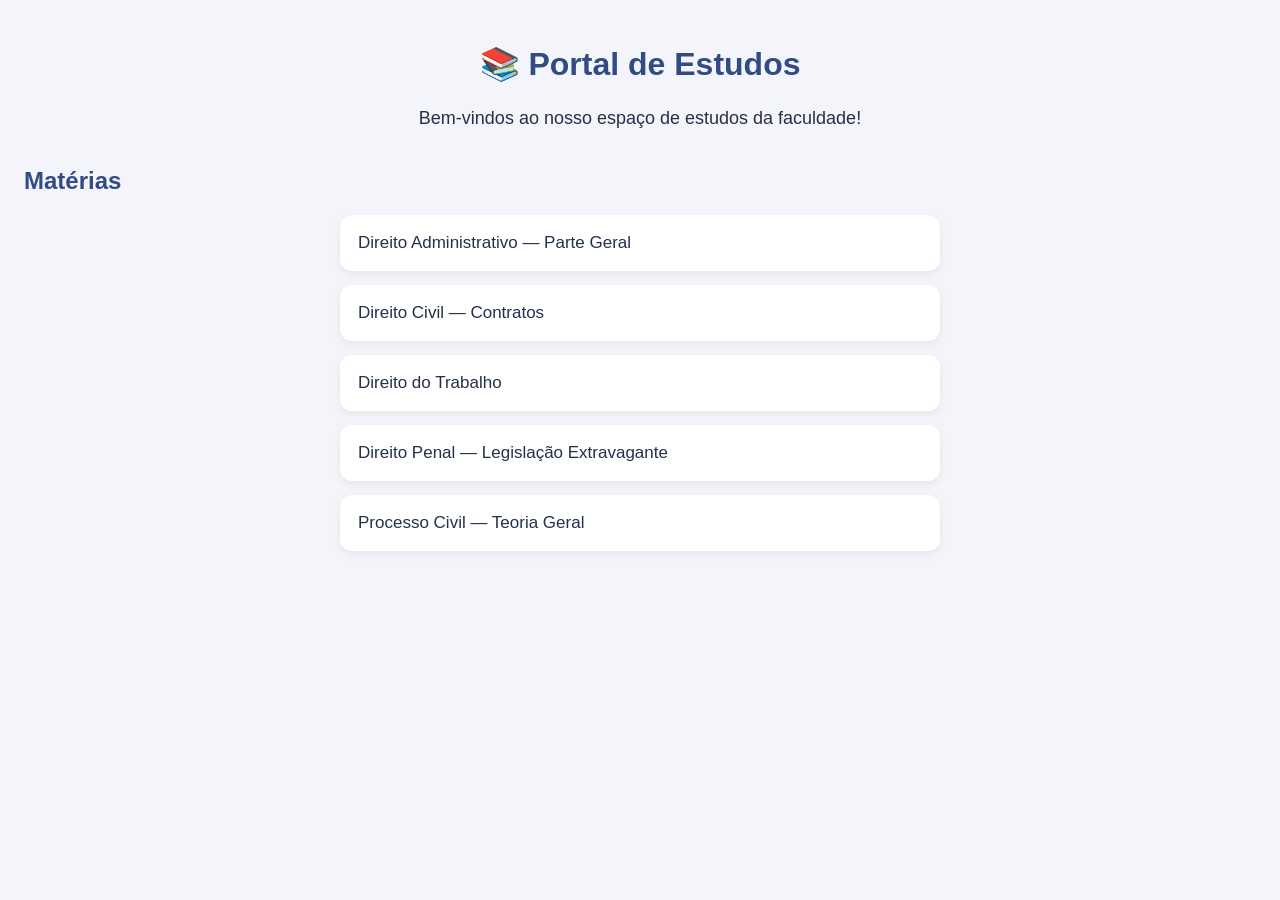
==== frontend/index.html @ 93d74b7c "Cria pagina inicial do portal" ====
<!DOCTYPE html>
<html lang="pt-BR">
<head>
    <meta charset="UTF-8">
        <meta name="viewport" content="width=device-width, initial-scale=1.0">
            <title>Portal de Estudos</title>
            <link rel="stylesheet" href="style.css">
            </head>
            <body>
                <h1>📚 Portal de Estudos</h1>
                    <p>Bem-vindos ao nosso espaço de estudos da faculdade!</p>

                        <h2>Matérias</h2>

                            <button>Direito Administrativo — Parte Geral</button>
                                <button>Direito Civil — Contratos</button>
                                    <button>Direito do Trabalho</button>
                                        <button>Direito Penal — Legislação Extravagante</button>
                                            <button>Processo Civil — Teoria Geral</button>
                                            </body>
                                            </html>
---- frontend/style.css ----
* {
        box-sizing: border-box;
        }

        body {
            margin: 0;
                padding: 24px;
                    font-family: Arial, sans-serif;
                        background: #f3f5fb;
                            color: #25304a;
                            }

                            h1 {
                                text-align: center;
                                    color: #334b85;
                                        font-size: 32px;
                                        }

                                        p {
                                            text-align: center;
                                                font-size: 18px;
                                                    line-height: 1.5;
                                                    }

                                                    h2 {
                                                        margin-top: 35px;
                                                            color: #334b85;
                                                            }

                                                            button {
                                                                display: block;
                                                                    width: 100%;
                                                                        max-width: 600px;
                                                                            margin: 14px auto;
                                                                                padding: 18px;
                                                                                    border: none;
                                                                                        border-radius: 12px;
                                                                                            background: white;
                                                                                                color: #25304a;
                                                                                                    font-size: 17px;
                                                                                                        text-align: left;
                                                                                                            box-shadow: 0 3px 10px #00000010;
                                                                                                                cursor: pointer;
                                                                                                                }

                                                                                                                button:hover {
                                                                                                                    background: #e5ebff;
                                                                                                                    }
}
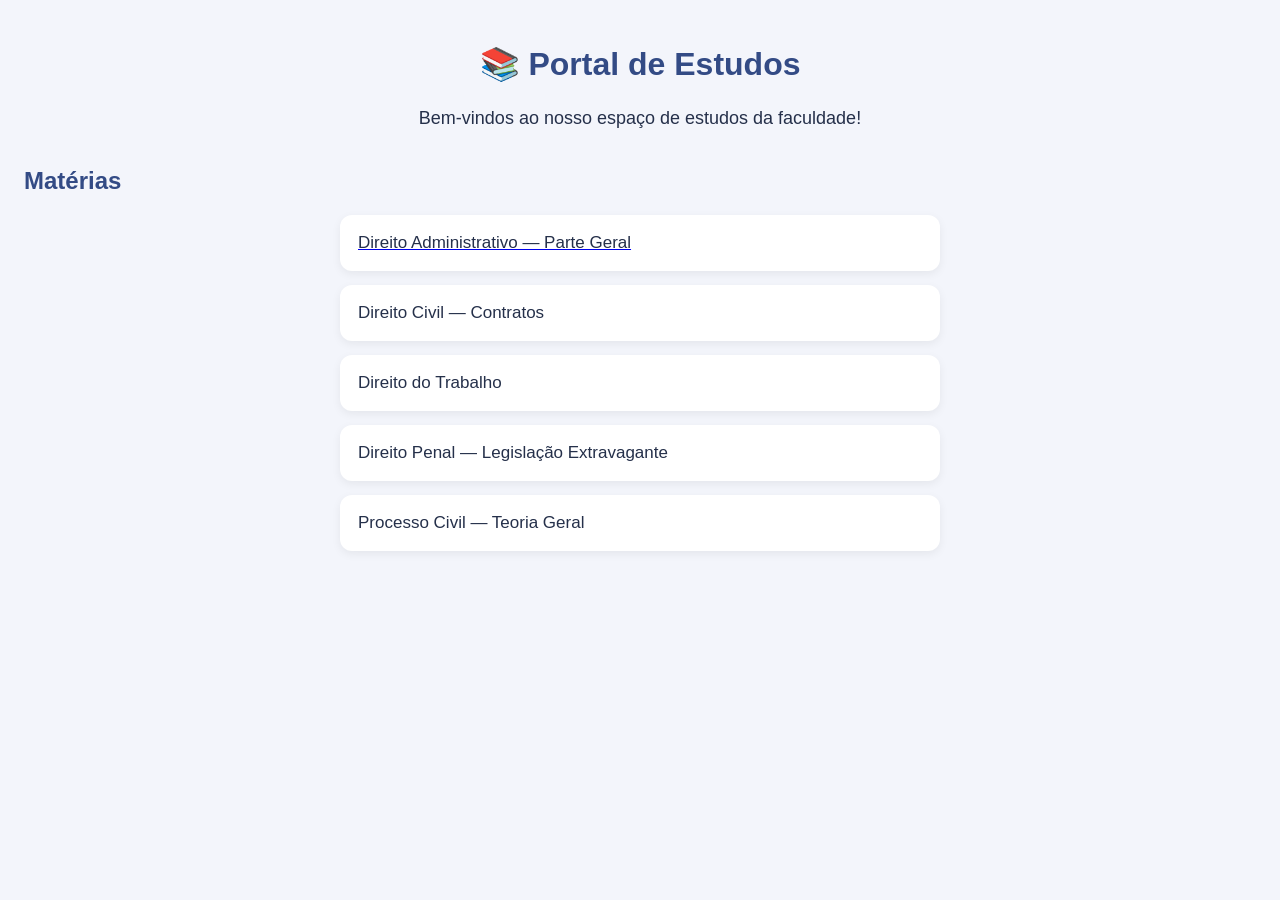
==== commit 69223caa: "Conecta materia de Administrativo." ====
--- a/frontend/index.html
+++ b/frontend/index.html
@@ -12,7 +12,9 @@
 
                         <h2>Matérias</h2>
 
-                            <button>Direito Administrativo — Parte Geral</button>
+                            <a href="administrativo.html">
+                                    <button>Direito Administrativo — Parte Geral</button>
+                            </a>
                                 <button>Direito Civil — Contratos</button>
                                     <button>Direito do Trabalho</button>
                                         <button>Direito Penal — Legislação Extravagante</button>
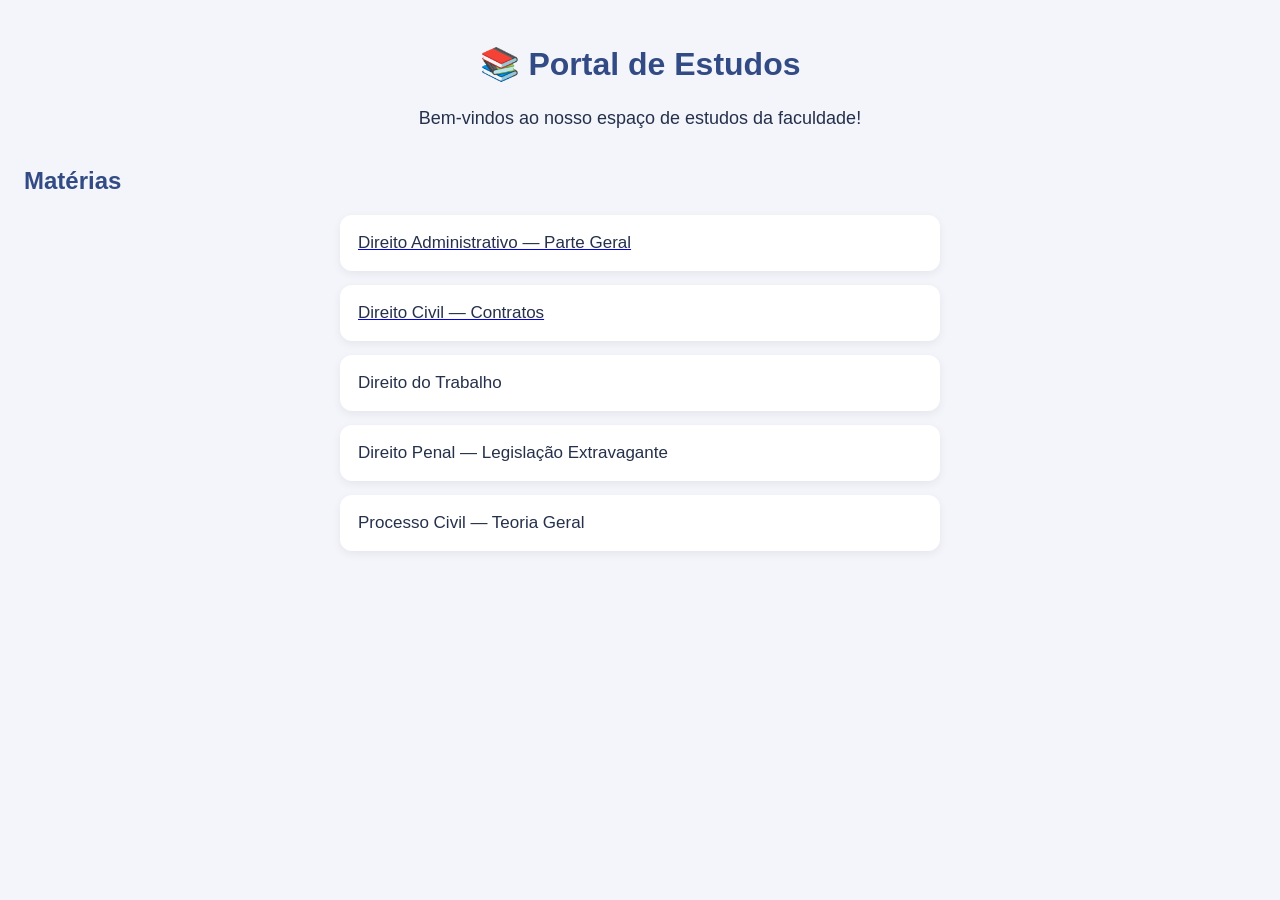
==== commit c089b82e: "Conecta materia de Civil" ====
--- a/frontend/index.html
+++ b/frontend/index.html
@@ -15,7 +15,9 @@
                             <a href="administrativo.html">
                                     <button>Direito Administrativo — Parte Geral</button>
                             </a>
-                                <button>Direito Civil — Contratos</button>
+                                <a href="civil.html">
+                                        <button>Direito Civil — Contratos</button>
+                                        </a>
                                     <button>Direito do Trabalho</button>
                                         <button>Direito Penal — Legislação Extravagante</button>
                                             <button>Processo Civil — Teoria Geral</button>
